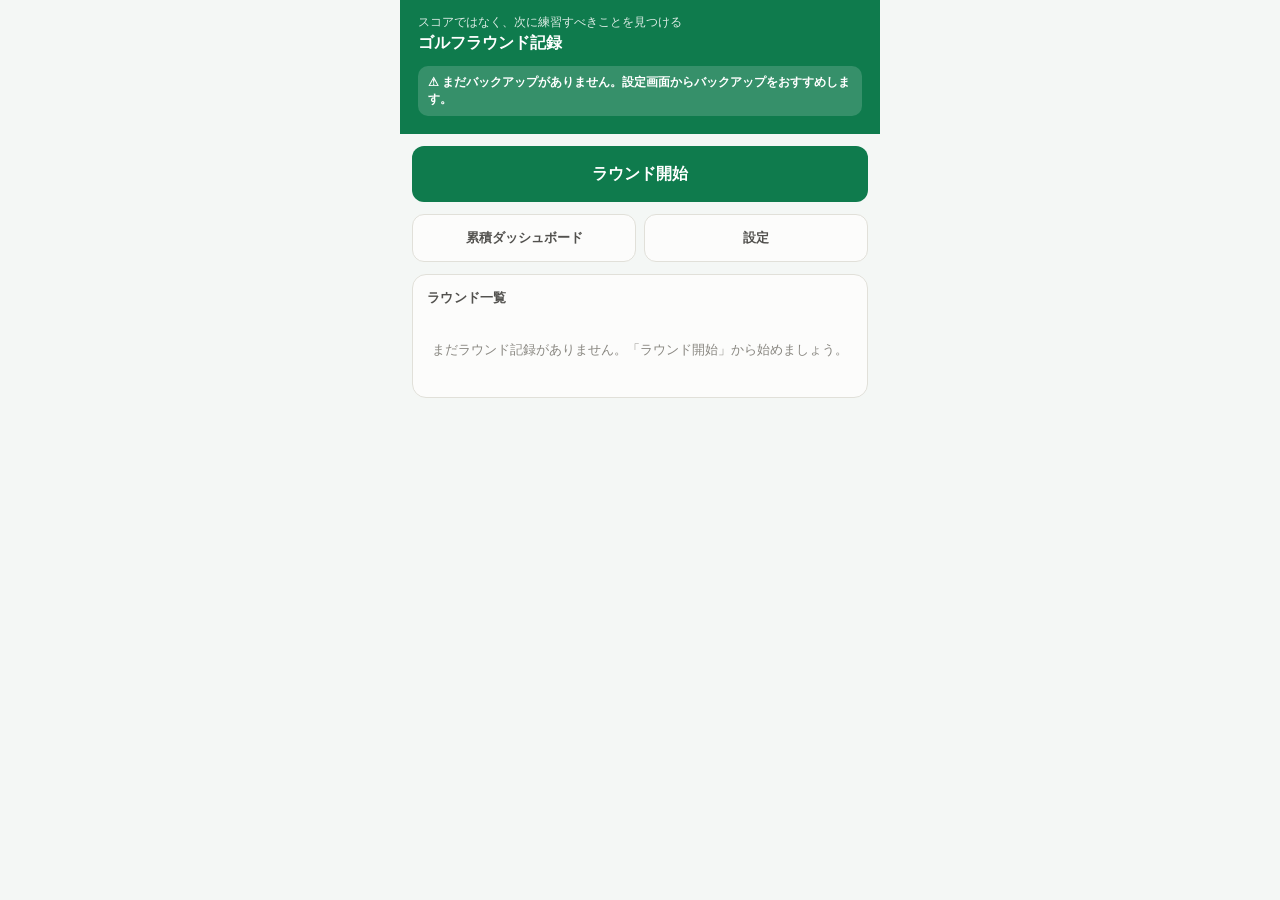
==== index.html @ ee3f8dd7 "Initial commit: golf round tracking PWA Vanilla JS PWA (no build step) for logging golf rounds hole-" ====
<!DOCTYPE html>
<html lang="ja">
<head>
<meta charset="UTF-8">
<meta name="viewport" content="width=device-width, initial-scale=1.0, viewport-fit=cover">
<meta name="apple-mobile-web-app-capable" content="yes">
<meta name="apple-mobile-web-app-status-bar-style" content="black-translucent">
<link rel="manifest" href="manifest.webmanifest">
<link rel="apple-touch-icon" href="icons/icon-192.png">
<link rel="stylesheet" href="css/style.css">
<title>ゴルフ記録</title>
</head>
<body>
<div class="app">
  <header class="hero">
    <div class="h-sub">スコアではなく、次に練習すべきことを見つける</div>
    <div class="h-title">ゴルフラウンド記録</div>
    <div id="warnBanner"></div>
  </header>

  <main>
    <button class="btn primary block" id="startRoundBtn" style="min-height:56px;font-size:16px;">ラウンド開始</button>

    <div class="nav-row">
      <a class="nav-card" href="dashboard.html">累積ダッシュボード</a>
      <a class="nav-card" href="settings.html">設定</a>
    </div>

    <div class="card">
      <h2>ラウンド一覧</h2>
      <div class="round-list" id="roundList"><div class="empty-state">読み込み中…</div></div>
    </div>
  </main>
</div>

<script type="module" src="js/home.js"></script>
<script type="module" src="js/sw-register.js"></script>
</body>
</html>
---- css/style.css ----
/* ゴルフラウンド記録アプリ 共通スタイル
   3モック(index/review/dashboard)のCSS変数・コンポーネントを統合し、
   アプリ全体で一貫した配色(緑基調 #0f7b4d)になるよう統一している。 */
:root {
  --green: #0f7b4d;
  --green-dark: #0a5c39;
  --green-pale: #e6f4ee;
  --ink: #0b0b0b;
  --sub: #52514e;
  --muted: #898781;
  --line: #e1e0d9;
  --bg: #f4f7f5;
  --card: #fcfcfb;
  --danger: #c0392b;
  --danger-pale: #fbeae7;
  --warn: #b9770e;
  --warn-pale: #fdf3e3;
  --good: #006300;
  --bad: #b0421f;
  --loss: #c65a35;
  --over: #b0421f;
  --under: #1c5cab;
  --radius: 14px;
}
* { margin: 0; padding: 0; box-sizing: border-box; -webkit-tap-highlight-color: transparent; }
html, body { height: 100%; }
body {
  font-family: -apple-system, "Hiragino Sans", "Noto Sans JP", sans-serif;
  background: var(--bg);
  color: var(--ink);
  padding-bottom: env(safe-area-inset-bottom);
}
a { color: inherit; text-decoration: none; }
button { font-family: inherit; cursor: pointer; }
.app { max-width: 480px; margin: 0 auto; min-height: 100%; display: flex; flex-direction: column; }

/* ---- hero header(home/review/dashboard/round-start/settings 共通) ---- */
header.hero {
  background: var(--green); color: #fff;
  padding: calc(14px + env(safe-area-inset-top)) 18px 18px;
}
header.hero .h-sub { font-size: 12px; opacity: .85; }
header.hero .h-title { font-size: 16px; font-weight: 700; margin-top: 2px; }
header.hero .hero-row { display: flex; gap: 18px; margin-top: 12px; align-items: flex-end; }
header.hero .hero-item .v { font-size: 40px; font-weight: 700; line-height: 1; }
header.hero .hero-item .v small { font-size: 15px; font-weight: 600; opacity: .85; }
header.hero .hero-item .k { font-size: 11px; opacity: .8; margin-top: 4px; }
header.hero .hero-item.secondary .v { font-size: 26px; }
header.hero .hero { display: flex; align-items: baseline; gap: 10px; margin-top: 10px; }
header.hero .score { font-size: 52px; font-weight: 700; line-height: 1; }
header.hero .topar { font-size: 18px; font-weight: 700; opacity: .9; }
header.hero .hero-chips { display: flex; gap: 6px; margin-top: 10px; flex-wrap: wrap; }
header.hero .hero-chip {
  font-size: 12px; font-weight: 600; padding: 4px 10px; border-radius: 999px;
  background: rgba(255,255,255,.16);
}
header.hero .warn-banner {
  margin-top: 12px; background: rgba(255,255,255,.16); border-radius: 10px;
  padding: 8px 10px; font-size: 12px; font-weight: 600;
}

main { padding: 12px 12px 24px; display: flex; flex-direction: column; gap: 12px; }
main.no-pad-top { padding-top: 0; }

.card {
  background: var(--card); border: 1px solid var(--line); border-radius: var(--radius);
  padding: 14px;
}
.card h2 { font-size: 13px; color: var(--sub); font-weight: 700; margin-bottom: 10px; letter-spacing: .02em; }
.card h2 small { font-weight: 500; color: var(--muted); margin-left: 6px; }
svg text { font-family: inherit; }

/* ---- primary buttons ---- */
.btn { border-radius: 12px; min-height: 50px; font-size: 15px; font-weight: 700; border: none; padding: 0 16px; }
.btn.primary { background: var(--green); color: #fff; }
.btn.primary:active { background: var(--green-dark); }
.btn.ghost { background: var(--bg); color: var(--ink); border: 1px solid var(--line); }
.btn.ghost:active { background: var(--line); }
.btn.block { width: 100%; }
.btn.danger { background: var(--danger-pale); color: var(--danger); }

/* ---- KPI tiles ---- */
.kpi-grid { display: grid; grid-template-columns: 1fr 1fr 1fr; gap: 8px; }
.kpi {
  background: var(--card); border: 1px solid var(--line); border-radius: 12px;
  padding: 10px 8px; text-align: center;
}
.kpi .v { font-size: 21px; font-weight: 700; }
.kpi .v small { font-size: 12px; font-weight: 600; color: var(--sub); }
.kpi .k { font-size: 11px; color: var(--muted); margin-top: 2px; }
.kpi .d { font-size: 11px; font-weight: 700; margin-top: 3px; }
.kpi .d.up { color: var(--good); }
.kpi .d.down { color: var(--bad); }
.kpi .d.flat { color: var(--muted); font-weight: 500; }
.kpi-note { font-size: 11px; color: var(--muted); margin-top: 8px; }

/* ---- loss top3 ---- */
.loss-item { padding: 8px 0; }
.loss-item + .loss-item { border-top: 1px solid var(--line); }
.loss-head { display: flex; align-items: baseline; gap: 8px; }
.loss-rank { font-size: 12px; font-weight: 700; color: var(--muted); width: 16px; }
.loss-name { font-size: 14px; font-weight: 700; flex: 1; }
.loss-val { font-size: 14px; font-weight: 700; color: var(--loss); font-variant-numeric: tabular-nums; }
.loss-bar-track { height: 8px; background: var(--bg); border-radius: 4px; margin: 7px 0 6px 24px; overflow: hidden; }
.loss-bar { height: 100%; background: var(--loss); border-radius: 4px; }
.loss-rx { font-size: 12px; color: var(--sub); margin-left: 24px; line-height: 1.5; }
.loss-rx b { color: var(--green-dark); }
.loss-empty { font-size: 13px; color: var(--muted); text-align: center; padding: 6px 0; }

/* ---- segment tabs / club picker ---- */
.seg-row { display: flex; gap: 6px; flex-wrap: wrap; margin-bottom: 10px; }
.seg-btn {
  border: 1px solid var(--line); background: var(--card); color: var(--sub);
  border-radius: 999px; font-size: 12px; font-weight: 600; padding: 7px 12px;
}
.seg-btn.selected { background: var(--green); border-color: var(--green); color: #fff; }
.club-pick { display: none; gap: 5px; flex-wrap: wrap; margin-bottom: 10px; }
.club-pick.show { display: flex; }
.club-pick .seg-btn { padding: 6px 10px; }
.hm-note { font-size: 11px; color: var(--muted); margin-top: 6px; }

/* ---- heatmap ---- */
.hm-block + .hm-block { margin-top: 16px; }
.hm-title { font-size: 13px; font-weight: 700; margin-bottom: 8px; }
.hm-title small { font-weight: 500; color: var(--muted); margin-left: 6px; }
.hm-wrap { display: grid; grid-template-columns: 18px 1fr; gap: 5px; }
.hm-axis-y { display: grid; grid-template-rows: 1fr 1fr 1fr; gap: 5px; }
.hm-axis-y span {
  writing-mode: vertical-rl; font-size: 10px; color: var(--muted);
  display: flex; align-items: center; justify-content: center; letter-spacing: 1px;
}
.hm-grid { display: grid; grid-template-columns: 1fr 1fr 1fr; gap: 5px; }
.hm-cell {
  border-radius: 10px; min-height: 58px;
  display: flex; flex-direction: column; align-items: center; justify-content: center; gap: 1px;
}
.hm-cell .pct { font-size: 15px; font-weight: 700; font-variant-numeric: tabular-nums; }
.hm-cell .cnt { font-size: 10px; opacity: .75; }
.hm-axis-x { display: grid; grid-template-columns: 18px 1fr 1fr 1fr; gap: 5px; margin-top: 3px; }
.hm-axis-x span { font-size: 10px; color: var(--muted); text-align: center; }
.hm-insight {
  margin-top: 8px; font-size: 12px; color: var(--sub); line-height: 1.5;
  background: var(--bg); border-radius: 8px; padding: 8px 10px;
}
.hm-insight b { color: var(--green-dark); }

/* ---- hole tiles(コース別・ホール別) ---- */
.hole-grid { display: grid; grid-template-columns: repeat(6, 1fr); gap: 5px; }
.hole-tile { background: var(--bg); border-radius: 9px; padding: 7px 2px 6px; text-align: center; }
.hole-tile .no { font-size: 9px; color: var(--muted); }
.hole-tile .avg { font-size: 13px; font-weight: 700; font-variant-numeric: tabular-nums; }
.hole-tile.worst { background: #f8e9e2; }
.hole-tile.worst .avg { color: var(--bad); }
.hole-tile.best .avg { color: var(--good); }

/* ---- table(ホール別 / 距離帯パット) ---- */
table { width: 100%; border-collapse: collapse; font-variant-numeric: tabular-nums; }
th {
  font-size: 10px; color: var(--muted); font-weight: 600; text-align: center;
  padding: 4px 2px; border-bottom: 1px solid var(--line);
}
td { font-size: 13px; text-align: center; padding: 6px 2px; border-bottom: 1px solid var(--line); }
tr:last-child td { border-bottom: none; }
td.hole-no { color: var(--muted); font-size: 11px; }
td.diff-over { color: var(--over); font-weight: 700; }
td.diff-under { color: var(--under); font-weight: 700; }
td.diff-even { color: var(--green-dark); font-weight: 700; }
td.note { font-size: 10px; color: var(--muted); }
td.putt3 { color: var(--over); font-weight: 700; }

.mock-note { text-align: center; font-size: 10px; color: var(--muted); padding: 14px 0 4px; }

/* ============================================================
   入力画面(hole.html)固有コンポーネント
   ============================================================ */
header.hole-header {
  background: var(--green); color: #fff;
  padding: calc(10px + env(safe-area-inset-top)) 16px 12px;
  display: flex; align-items: center; justify-content: space-between;
}
.hole-info { display: flex; align-items: baseline; gap: 8px; }
.hole-num { font-size: 22px; font-weight: 700; }
.hole-par { font-size: 14px; opacity: .85; }
.hole-par-btn {
  background: rgba(255,255,255,.18); border: none; color: #fff;
  border-radius: 8px; padding: 3px 8px; font-size: 14px; font-weight: 700;
}
.hole-par-btn:active { background: rgba(255,255,255,.32); }
.stroke-now { text-align: right; display: flex; align-items: center; gap: 10px; }
.stroke-now .label { font-size: 11px; opacity: .8; }
.stroke-now .num { font-size: 22px; font-weight: 700; line-height: 1.1; }
.menu-btn {
  background: rgba(255,255,255,.18); border: none; color: #fff;
  width: 32px; height: 32px; border-radius: 999px; font-size: 16px; font-weight: 700;
}
.menu-btn:active { background: rgba(255,255,255,.32); }

.log-bar {
  display: flex; align-items: center; gap: 8px;
  padding: 8px 12px; background: #fff; border-bottom: 1px solid var(--line);
  min-height: 46px;
}
.log-scroll { display: flex; gap: 6px; overflow-x: auto; flex: 1; -webkit-overflow-scrolling: touch; }
.log-scroll::-webkit-scrollbar { display: none; }
.log-chip {
  flex: 0 0 auto; font-size: 12px; padding: 5px 9px; border-radius: 999px;
  background: var(--green-pale); color: var(--green-dark); white-space: nowrap; font-weight: 600;
}
.log-chip.bad { background: var(--danger-pale); color: var(--danger); }
.log-chip.warn { background: var(--warn-pale); color: var(--warn); }
.log-empty { font-size: 12px; color: var(--sub); }
.undo-btn {
  flex: 0 0 auto; border: 1px solid var(--line); background: #fff; color: var(--sub);
  font-size: 12px; padding: 6px 10px; border-radius: 8px; font-weight: 600;
}
.undo-btn:active { background: var(--bg); }

.hole-main { flex: 1; padding: 10px 12px 4px; display: flex; flex-direction: column; gap: 8px; }
.guide { font-size: 13px; color: var(--sub); text-align: center; }
.guide b { color: var(--ink); }

.edit-banner {
  display: none; align-items: center; justify-content: space-between; gap: 8px;
  background: #fff7e0; border: 1px solid #ecd9a0; border-radius: 10px;
  padding: 8px 10px; font-size: 13px; font-weight: 600; color: #8a6d1a;
}
.edit-banner.show { display: flex; }
.edit-banner button {
  border: 1px solid #ecd9a0; background: #fff; color: #8a6d1a;
  border-radius: 8px; font-size: 12px; font-weight: 600; padding: 5px 10px;
}

.lie-row { display: flex; align-items: center; gap: 6px; }
.lie-label { font-size: 11px; color: var(--sub); flex: 0 0 auto; }
.lie-chips { display: grid; grid-template-columns: repeat(5, 1fr); gap: 6px; flex: 1; }
.lie-chip {
  border: 1px solid var(--line); background: #fff; border-radius: 999px;
  min-height: 38px; font-size: 13px; font-weight: 600; color: var(--sub);
}
.lie-chip.selected { background: var(--ink); border-color: var(--ink); color: #fff; }
.lie-chip.auto.selected { background: var(--green-dark); border-color: var(--green-dark); }

.grid-wrap { display: grid; grid-template-columns: 20px 1fr; gap: 6px; }
.axis-y { display: grid; grid-template-rows: 1fr 1fr 1fr; gap: 6px; }
.axis-y span {
  writing-mode: vertical-rl; font-size: 11px; color: var(--sub);
  display: flex; align-items: center; justify-content: center; letter-spacing: 2px;
}
.grid9 { display: grid; grid-template-columns: 1fr 1fr 1fr; grid-template-rows: 1fr 1fr 1fr; gap: 6px; }
.cell {
  background: #fff; border: 1px solid var(--line); border-radius: var(--radius);
  min-height: 74px; font-size: 14px; font-weight: 600; color: var(--ink);
  display: flex; flex-direction: column; align-items: center; justify-content: center; gap: 2px;
}
.cell small { font-size: 10px; color: var(--sub); font-weight: 500; }
.cell:active { background: var(--green-pale); border-color: var(--green); }
.cell.center { background: var(--green-pale); border-color: var(--green); color: var(--green-dark); }
.cell.center:active { background: var(--green); color: #fff; }
.axis-x { display: grid; grid-template-columns: 20px 1fr 1fr 1fr; gap: 6px; }
.axis-x span { font-size: 11px; color: var(--sub); text-align: center; }
.axis-x span:first-child { visibility: hidden; }

.special-row { display: grid; grid-template-columns: repeat(4, 1fr); gap: 6px; }
.sp-btn {
  border: 1px solid var(--line); background: #fff; border-radius: 12px;
  min-height: 52px; font-size: 13px; font-weight: 600;
  display: flex; flex-direction: column; align-items: center; justify-content: center;
}
.sp-btn.ob { color: var(--danger); border-color: #edc7c1; }
.sp-btn.ob:active { background: var(--danger-pale); }
.sp-btn.miss { color: var(--warn); border-color: #ead9b8; }
.sp-btn.miss:active { background: var(--warn-pale); }
.sp-btn.in { color: var(--green-dark); border-color: var(--green); background: var(--green-pale); }
.sp-btn.in:active { background: var(--green); color: #fff; }

.putt-area { display: flex; flex-direction: column; gap: 8px; }
.cupin-btn {
  background: var(--green); color: #fff; border: none; border-radius: var(--radius);
  min-height: 76px; font-size: 18px; font-weight: 700; letter-spacing: 1px;
}
.cupin-btn:active { background: var(--green-dark); }

.club-bar { background: #fff; border-top: 1px solid var(--line); padding: 8px 10px calc(10px + env(safe-area-inset-bottom)); }
.club-label { font-size: 11px; color: var(--sub); margin: 0 2px 6px; }
.club-grid { display: grid; grid-template-columns: repeat(7, 1fr); gap: 5px; }
.club-btn {
  min-height: 44px; border-radius: 10px; padding: 0;
  border: 1px solid var(--line); background: #fff; font-size: 14px; font-weight: 700; color: var(--ink);
}
.club-btn.selected { background: var(--green); border-color: var(--green); color: #fff; }
.club-btn.pt { border-style: dashed; }

.flash {
  position: fixed; left: 50%; top: 40%; transform: translate(-50%, -50%);
  background: rgba(20, 40, 30, .88); color: #fff; padding: 12px 22px; border-radius: 14px;
  font-size: 16px; font-weight: 700; opacity: 0; pointer-events: none; transition: opacity .15s;
  z-index: 50; text-align: center; line-height: 1.4;
}
.flash.show { opacity: 1; }
.flash small { display: block; font-size: 11px; font-weight: 500; opacity: .8; }

/* ---- 汎用ボトムシート(ホールアウト/途中終了メニュー/共通) ---- */
.overlay {
  position: fixed; inset: 0; background: rgba(15, 30, 22, .5);
  display: none; align-items: flex-end; justify-content: center; z-index: 100;
}
.overlay.show { display: flex; }
.sheet {
  background: #fff; width: 100%; max-width: 480px; border-radius: 20px 20px 0 0;
  padding: 20px 18px calc(24px + env(safe-area-inset-bottom));
  max-height: 85vh; overflow-y: auto;
}
.sheet h2 { font-size: 17px; margin-bottom: 14px; text-align: center; }
.stat-row { display: grid; grid-template-columns: 1fr 1fr 1fr; gap: 8px; margin-bottom: 14px; }
.stat { background: var(--bg); border-radius: 12px; padding: 10px; text-align: center; }
.stat .v { font-size: 24px; font-weight: 700; color: var(--green-dark); }
.stat .k { font-size: 11px; color: var(--sub); }
.shot-list { border-top: 1px solid var(--line); }
.shot-item {
  display: flex; align-items: center; gap: 10px; padding: 9px 2px;
  border-bottom: 1px solid var(--line); font-size: 14px;
}
.shot-item .no { color: var(--sub); font-size: 12px; width: 34px; }
.shot-item .club { font-weight: 700; width: 40px; }
.shot-item .res { flex: 1; }
.shot-item .tag { font-size: 11px; padding: 2px 8px; border-radius: 999px; background: var(--green-pale); color: var(--green-dark); }
.shot-item .tag.bad { background: var(--danger-pale); color: var(--danger); }
.shot-item .tag.warn { background: var(--warn-pale); color: var(--warn); }
.fix-btn {
  border: 1px solid var(--line); background: #fff; color: var(--sub);
  border-radius: 8px; font-size: 12px; font-weight: 600; padding: 6px 10px; flex: 0 0 auto;
}
.fix-btn:active { background: var(--bg); }
.sheet-btns { display: grid; grid-template-columns: 1fr; gap: 8px; margin-top: 16px; }
.sheet-btn { border-radius: 12px; min-height: 50px; font-size: 15px; font-weight: 700; border: none; }
.sheet-btn.primary { background: var(--green); color: #fff; }
.sheet-btn.ghost { background: var(--bg); color: var(--ink); }
.sheet-btn.danger { background: var(--danger-pale); color: var(--danger); }
.sheet-text { font-size: 13px; color: var(--sub); text-align: center; line-height: 1.6; margin-bottom: 4px; }

/* ============================================================
   ホーム / ラウンド開始 / 設定 の一覧・フォーム系
   ============================================================ */
.round-list { display: flex; flex-direction: column; gap: 8px; }
.round-card {
  background: var(--card); border: 1px solid var(--line); border-radius: 12px;
  padding: 12px 14px; display: flex; align-items: center; justify-content: space-between; gap: 10px;
}
.round-card .rc-main .date { font-size: 12px; color: var(--muted); }
.round-card .rc-main .course { font-size: 14px; font-weight: 700; margin-top: 2px; }
.round-card .rc-main .status { font-size: 11px; color: var(--warn); font-weight: 600; margin-top: 2px; }
.round-card .rc-score { text-align: right; }
.round-card .rc-score .v { font-size: 22px; font-weight: 700; color: var(--green-dark); }
.round-card .rc-score .topar { font-size: 11px; color: var(--muted); }
.empty-state { text-align: center; color: var(--muted); font-size: 13px; padding: 24px 0; }

.nav-row { display: grid; grid-template-columns: 1fr 1fr; gap: 8px; }
.nav-card {
  background: var(--card); border: 1px solid var(--line); border-radius: 12px;
  padding: 14px; text-align: center; font-size: 13px; font-weight: 700; color: var(--sub);
}
.nav-card:active { background: var(--bg); }

.field { display: flex; flex-direction: column; gap: 6px; }
.field label { font-size: 12px; color: var(--sub); font-weight: 600; }
.field input[type="text"] {
  border: 1px solid var(--line); border-radius: 10px; padding: 10px 12px; font-size: 15px;
  background: #fff; color: var(--ink);
}
.chip-grid { display: flex; gap: 6px; flex-wrap: wrap; }
.chip-toggle {
  border: 1px solid var(--line); background: #fff; color: var(--sub);
  border-radius: 999px; font-size: 13px; font-weight: 600; padding: 8px 14px;
}
.chip-toggle.selected { background: var(--green); border-color: var(--green); color: #fff; }
.chip-toggle.locked { opacity: .6; }

.club-toggle-grid { display: grid; grid-template-columns: repeat(6, 1fr); gap: 6px; }
.club-toggle {
  min-height: 40px; border-radius: 10px; border: 1px solid var(--line); background: #fff;
  font-size: 13px; font-weight: 700; color: var(--muted);
}
.club-toggle.on { background: var(--green); border-color: var(--green); color: #fff; }
.club-toggle:disabled { opacity: .65; }

.backup-row { display: flex; flex-direction: column; gap: 10px; }
.backup-status { font-size: 12px; color: var(--sub); }
.backup-status.stale { color: var(--warn); font-weight: 600; }
input[type="file"].hidden-file { display: none; }
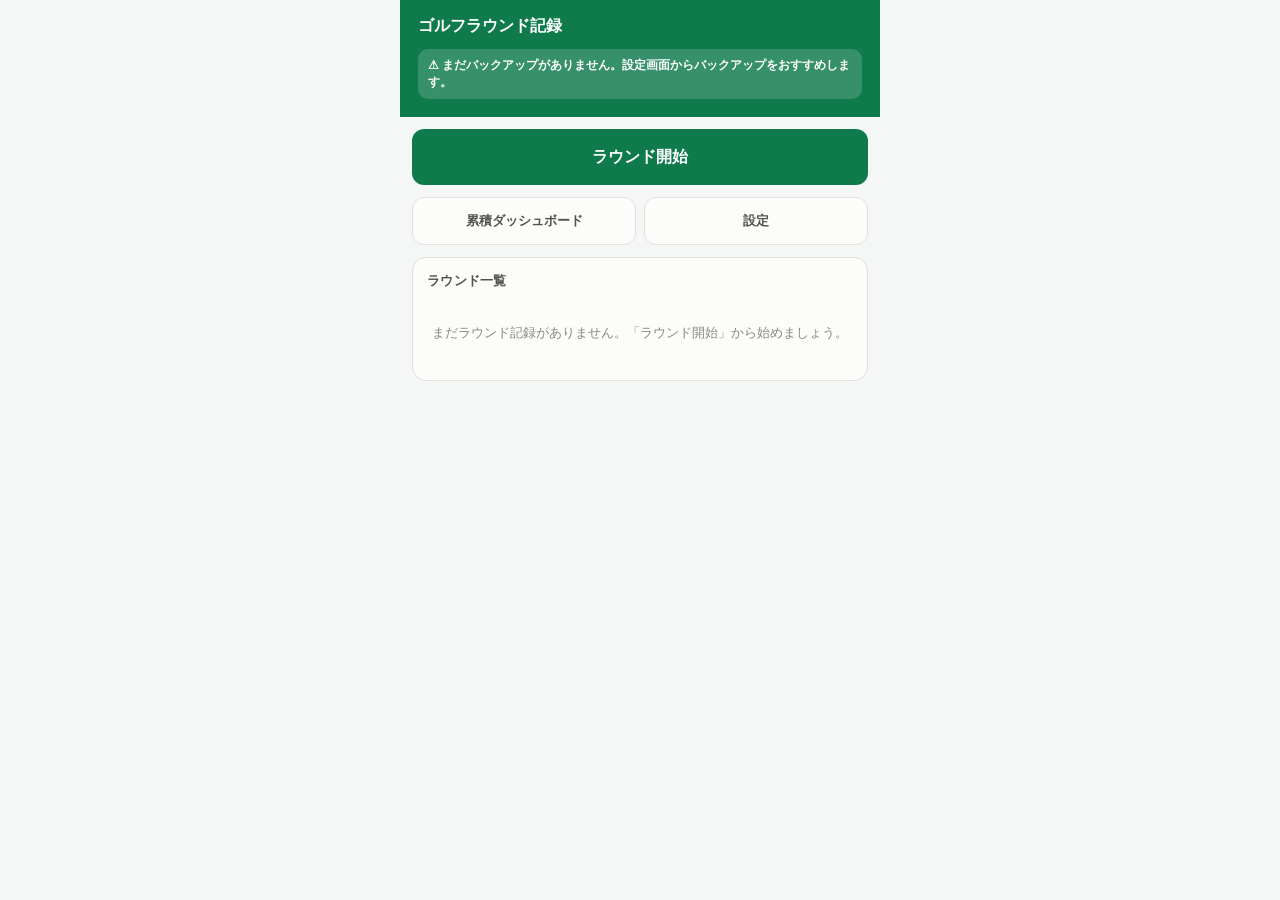
==== commit 6479135f: "Remove advisory/coaching text, keep facts only Strip prescriptive "処方" lines, heatmap advice hints, " ====
--- a/index.html
+++ b/index.html
@@ -13,7 +13,6 @@
 <body>
 <div class="app">
   <header class="hero">
-    <div class="h-sub">スコアではなく、次に練習すべきことを見つける</div>
     <div class="h-title">ゴルフラウンド記録</div>
     <div id="warnBanner"></div>
   </header>
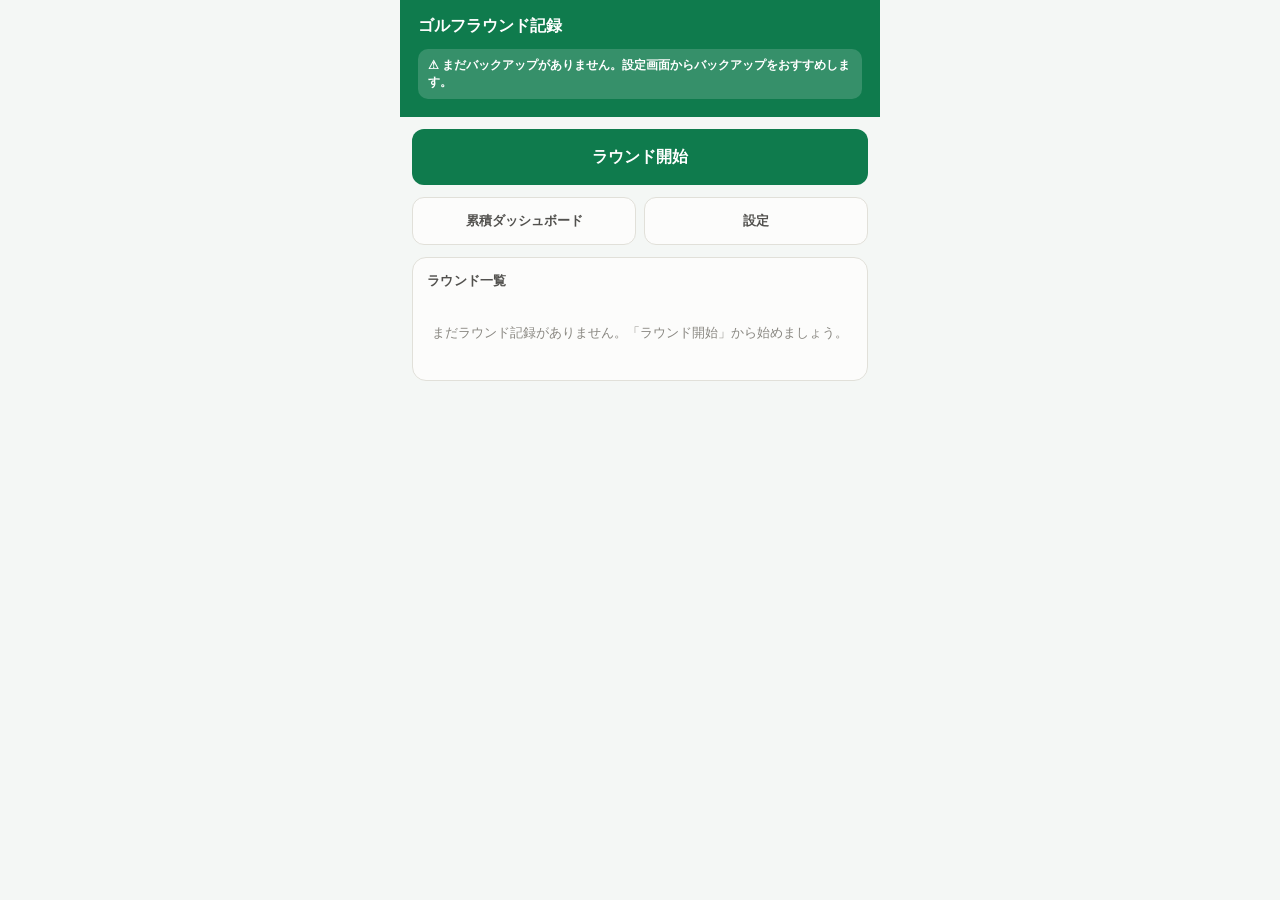
==== commit b180e584: "Move round deletion from a home-list trash icon to review's ⋯ menu Per feedback: a trash button dire" ====
--- a/css/style.css
+++ b/css/style.css
@@ -54,9 +54,15 @@
   font-size: 12px; font-weight: 600; padding: 4px 10px; border-radius: 999px;
   background: rgba(255,255,255,.16);
 }
+header.hero .hero-top-row { display: flex; align-items: flex-start; justify-content: space-between; gap: 8px; }
+header.hero .hero-top-row .h-sub { flex: 1; min-width: 0; }
 header.hero .warn-banner {
   margin-top: 12px; background: rgba(255,255,255,.16); border-radius: 10px;
   padding: 8px 10px; font-size: 12px; font-weight: 600;
+}
+.course-name-btn {
+  border: none; background: none; color: #fff; font: inherit; font-size: 12px;
+  padding: 0; text-decoration: underline dotted; text-underline-offset: 2px;
 }
 
 main { padding: 12px 12px 24px; display: flex; flex-direction: column; gap: 12px; }
@@ -167,6 +173,12 @@
 td.diff-even { color: var(--green-dark); font-weight: 700; }
 td.note { font-size: 10px; color: var(--muted); }
 td.putt3 { color: var(--over); font-weight: 700; }
+.par-tap {
+  border: none; background: none; color: var(--ink); font: inherit;
+  font-variant-numeric: tabular-nums; padding: 2px 6px; border-radius: 6px;
+  text-decoration: underline dotted; text-underline-offset: 2px;
+}
+.par-tap:active { background: var(--bg); }
 
 .mock-note { text-align: center; font-size: 10px; color: var(--muted); padding: 14px 0 4px; }
 
@@ -260,7 +272,7 @@
 .axis-x span { font-size: 11px; color: var(--sub); text-align: center; }
 .axis-x span:first-child { visibility: hidden; }
 
-.special-row { display: grid; grid-template-columns: repeat(4, 1fr); gap: 6px; }
+.special-row { display: grid; grid-template-columns: repeat(3, 1fr); gap: 6px; }
 .sp-btn {
   border: 1px solid var(--line); background: #fff; border-radius: 12px;
   min-height: 52px; font-size: 13px; font-weight: 600;
@@ -345,6 +357,7 @@
 .round-card {
   background: var(--card); border: 1px solid var(--line); border-radius: 12px;
   padding: 12px 14px; display: flex; align-items: center; justify-content: space-between; gap: 10px;
+  color: inherit; text-decoration: none;
 }
 .round-card .rc-main .date { font-size: 12px; color: var(--muted); }
 .round-card .rc-main .course { font-size: 14px; font-weight: 700; margin-top: 2px; }
@@ -352,6 +365,14 @@
 .round-card .rc-score { text-align: right; }
 .round-card .rc-score .v { font-size: 22px; font-weight: 700; color: var(--green-dark); }
 .round-card .rc-score .topar { font-size: 11px; color: var(--muted); }
+.rc-delete {
+  flex: 0 0 auto; border: none; background: none; color: var(--muted);
+  font-size: 18px; line-height: 1; padding: 10px 6px; border-radius: 8px;
+}
+.rc-delete:active { color: var(--danger); background: var(--danger-pale); }
+.rc-delete:disabled { opacity: .3; }
+.course-row .rc-main .course { font-size: 14px; font-weight: 700; }
+.course-row .rc-main .status { font-size: 11px; color: var(--muted); margin-top: 2px; }
 .empty-state { text-align: center; color: var(--muted); font-size: 13px; padding: 24px 0; }
 
 .nav-row { display: grid; grid-template-columns: 1fr 1fr; gap: 8px; }
